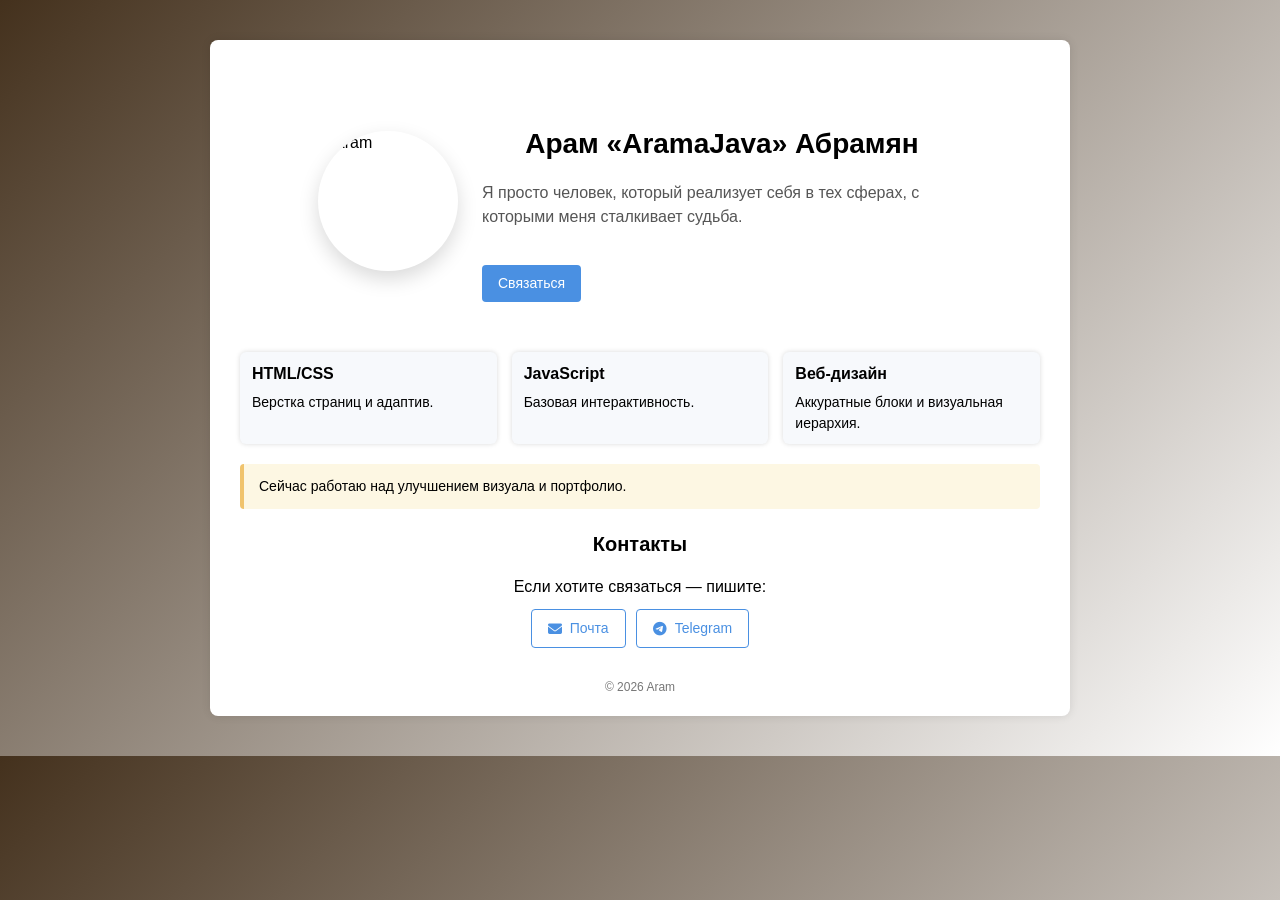
==== visiting-card/index.html @ 17dcef20 "second commit" ====
<!DOCTYPE html>
<html lang="ru">
<head>
    <meta charset="UTF-8">
    <meta name="viewport" content="width=device-width, initial-scale=1.0">
    <title>Визитка Арама</title>
    <link rel="stylesheet" href="./css/style.css">
    <link rel="stylesheet" href="https://cdnjs.cloudflare.com/ajax/libs/font-awesome/6.5.1/css/all.min.css">
</head>
<body>
    <div class="container">
        <section class="hero" id="about">
            <img src="./img/avatar.jpg" alt="Aram" class="avatar">
            <div class="hero-text">
                <h1>Арам «AramaJava» Абрамян</h1>
                <p class="hero-subtitle">
                    Я просто человек, который реализует себя в тех сферах,
                    с которыми меня сталкивает судьба.
                </p>
                <a href="#contacts" class="btn">Связаться</a>
            </div>
        </section>

        <section class="cards" id="skills">
            <article class="card">
                <h3>HTML/CSS</h3>
                <p>Верстка страниц и адаптив.</p>
            </article>
            <article class="card">
                <h3>JavaScript</h3>
                <p>Базовая интерактивность.</p>
            </article>
            <article class="card">
                <h3>Веб‑дизайн</h3>
                <p>Аккуратные блоки и визуальная иерархия.</p>
            </article>
        </section>

        <section class="now">
            Сейчас работаю над улучшением визуала и портфолио.
        </section>

        <section class="contacts">
            <h2 id="contacts">Контакты</h2>
            <p>Если хотите связаться — пишите:</p>
            <div class="contacts-links">
                <a href="mailto:abr-aram@yandex.ru" class="btn contact-btn">
                    <i class="fa-solid fa-envelope"></i>
                    Почта
                </a>
                <a href="https://t.me/aramajava" class="btn contact-btn" target="_blank" rel="noopener noreferrer">
                    <i class="fa-brands fa-telegram"></i>
                    Telegram
                </a>
            </div>
        </section>

        <footer>
            © 2026 Aram
        </footer>
    </div>
</body>
</html>
---- visiting-card/css/style.css ----
body {
    font-family: Arial, sans-serif;
    font-size: 16px;
    margin: 0;
    padding: 0;
    background: linear-gradient(135deg, #44311d, #ffffff);
}

.container {
    max-width: 800px;
    margin: 40px auto;
    background-color: #ffffff;
    padding: 20px 30px;
    box-shadow: 0 0 10px rgba(0,0,0, 0.1);
    border-radius: 8px;
    line-height: 1.5;
}

h1, h2 {
    text-align: center;
}

h1 {
    font-family: "Trebuchet MS", Arial, sans-serif;
    font-size: 28px;
    margin-bottom: 10px;
}

h2 {
    margin-top: 20px;
    margin-bottom: 10px;
    font-size: 20px;
}

ul {
    list-style-type: disc;
    padding-left: 20px;
}

.hero {
    display: flex;
    align-items: center;
    justify-content: center;
    gap: 24px;
    padding: 40px 20px;
    text-align: left;
}

.avatar {
    width: 140px;
    height: 140px;
    object-fit: cover;
    border-radius: 50%;
    box-shadow: 0 8px 20px rgba(0,0,0, 0.15);
}

.hero-text {
    max-width: 480px;
}

.hero h1 {
    font-size: 28px;
    margin-bottom: 10px;
}

.hero-subtitle {
    font-size: 16px;
    line-height: 1.5;
    margin-bottom: 16px;
    color: #555;
}

.hero .btn {
    margin-top: 20px;
}

p {
    line-height: 1.5;
    margin-bottom: 8px;
}

.cards {
    margin-bottom: 20px;
    display: grid;
    grid-template-columns: repeat(auto-fit, minmax(100px, 1fr));
    gap: 15px;
    margin-top: 10px;
}

.card {
    background-color: #f7f9fc;
    border-radius: 6px;
    padding: 10px 12px;
    box-shadow: 0 0 5px rgba(0, 0, 0, 15%);
}

.card h3 {
    margin-top: 0;
    margin-bottom: 6px;
    font-size: 16px;
}

.card p {
    margin: 0;
    font-size: 14px;
}

.now {
    margin-top: 10px;
    padding: 12px 15px;
    background-color: #fdf7e3;
    border-left: 4px solid #f0c36d;
    border-radius: 4px;
    font-size: 14px;
}

.nav {
    display: flex;
    flex-wrap: wrap;
    justify-content: center;
    gap: 10px;
    margin-bottom: 20px;
}

.nav a {
    font-size: 14px;
    color: #4a90e2;
    text-decoration: none;
    padding: 4px 8px;
    border-radius: 4px;
}

.nav a:hover {
    background-color: #e3f0ff;
}

.contacts {
    text-align: center;
    margin-top: 20px;
}

.contacts p {
    margin-bottom: 10px;
}

.contacts-links {
    display: flex;
    justify-content: center;
    gap: 10px;
    flex-wrap: wrap;
}

.btn {
    display: inline-flex;
    align-items: center;
    justify-content: center;
    gap: 8px;
    padding: 8px 16px;
    background-color: #4a90e2;
    color: #ffffff;
    text-decoration: none;
    border-radius: 4px;
    font-size: 14px;
    transition: background-color 0.2s ease, transform 0.2s ease, box-shadow 0.2s ease;
}

.btn:hover {
    background-color: #3a78c0;
    transform: translateY(-2px);
    box-shadow: 0 4px 10px rgba(0,0,0, 0.15);
}

.contact-btn {
    background-color: #ffffff;
    color: #4a90e2;
    border: 1px solid #4a90e2;
}

.contact-btn:hover {
    background-color: #e3f0ff;
    color: #f0c36d;
}

footer {
    margin-top: 30px;
    text-align: center;
    font-size: 12px;
    color: #777;
}

@media (max-width: 600px) {
    .container {
        margin: 20px auto;
        padding: 15px;
    }

    .nav {
        gap: 6px;
    }

    h1 {
        font-size: 22px;
    }

    h2 {
        font-size: 18px;
    }

    body {
        font-size: 14px;
    }

    .hero {
        flex-direction: column;
        align-items: center;
        text-align: center;
    }

    .hero-text h1 {
        text-align: center;
    }

    .hero-text {
        max-width: 100%;
    }
}
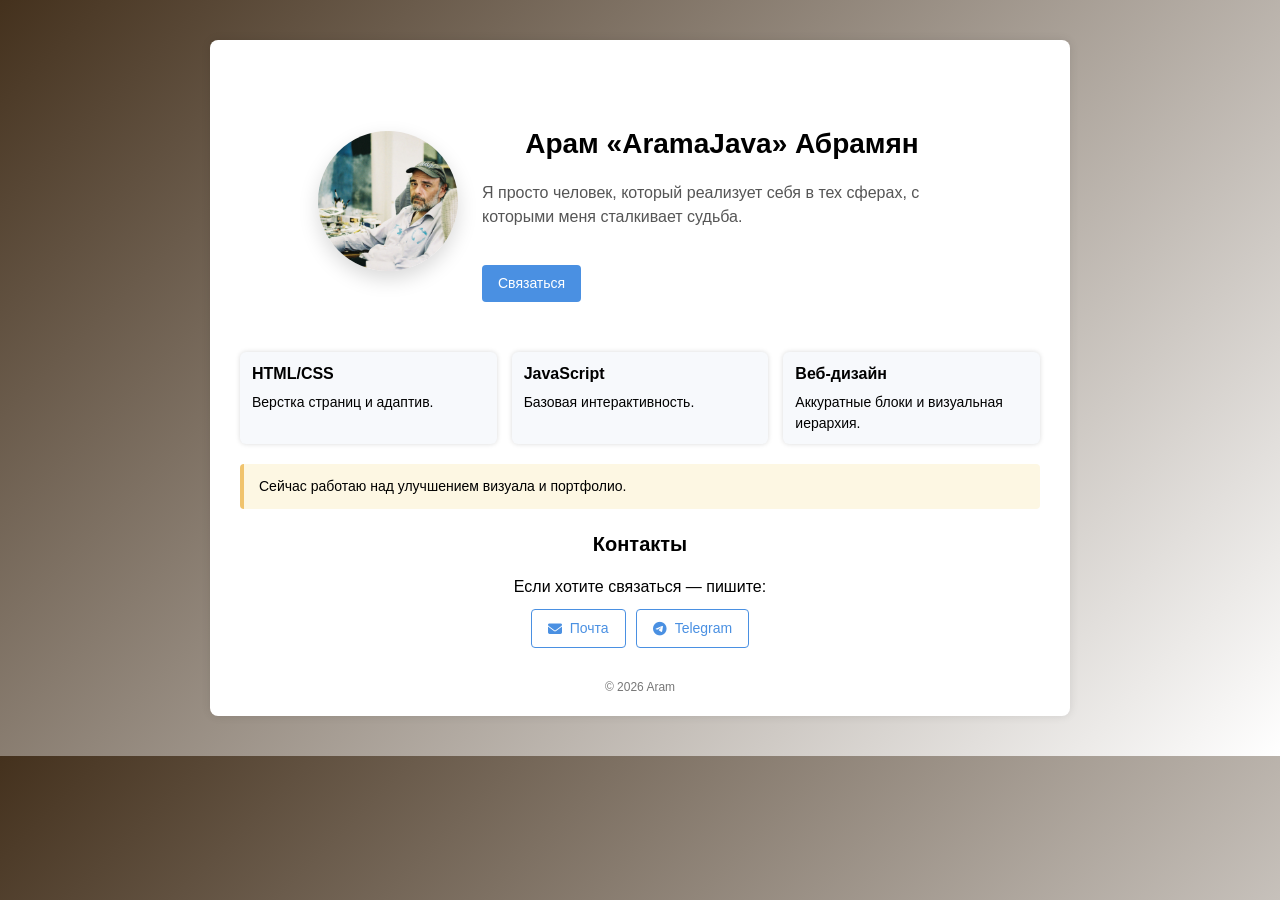
==== commit 815fb7bc: "peresobral" ====
--- a/visiting-card/index.html
+++ b/visiting-card/index.html
@@ -10,7 +10,7 @@
 <body>
     <div class="container">
         <section class="hero" id="about">
-            <img src="./img/avatar.jpg" alt="Aram" class="avatar">
+            <img src="../img/me.jpg" alt="Aram" class="avatar">
             <div class="hero-text">
                 <h1>Арам «AramaJava» Абрамян</h1>
                 <p class="hero-subtitle">
